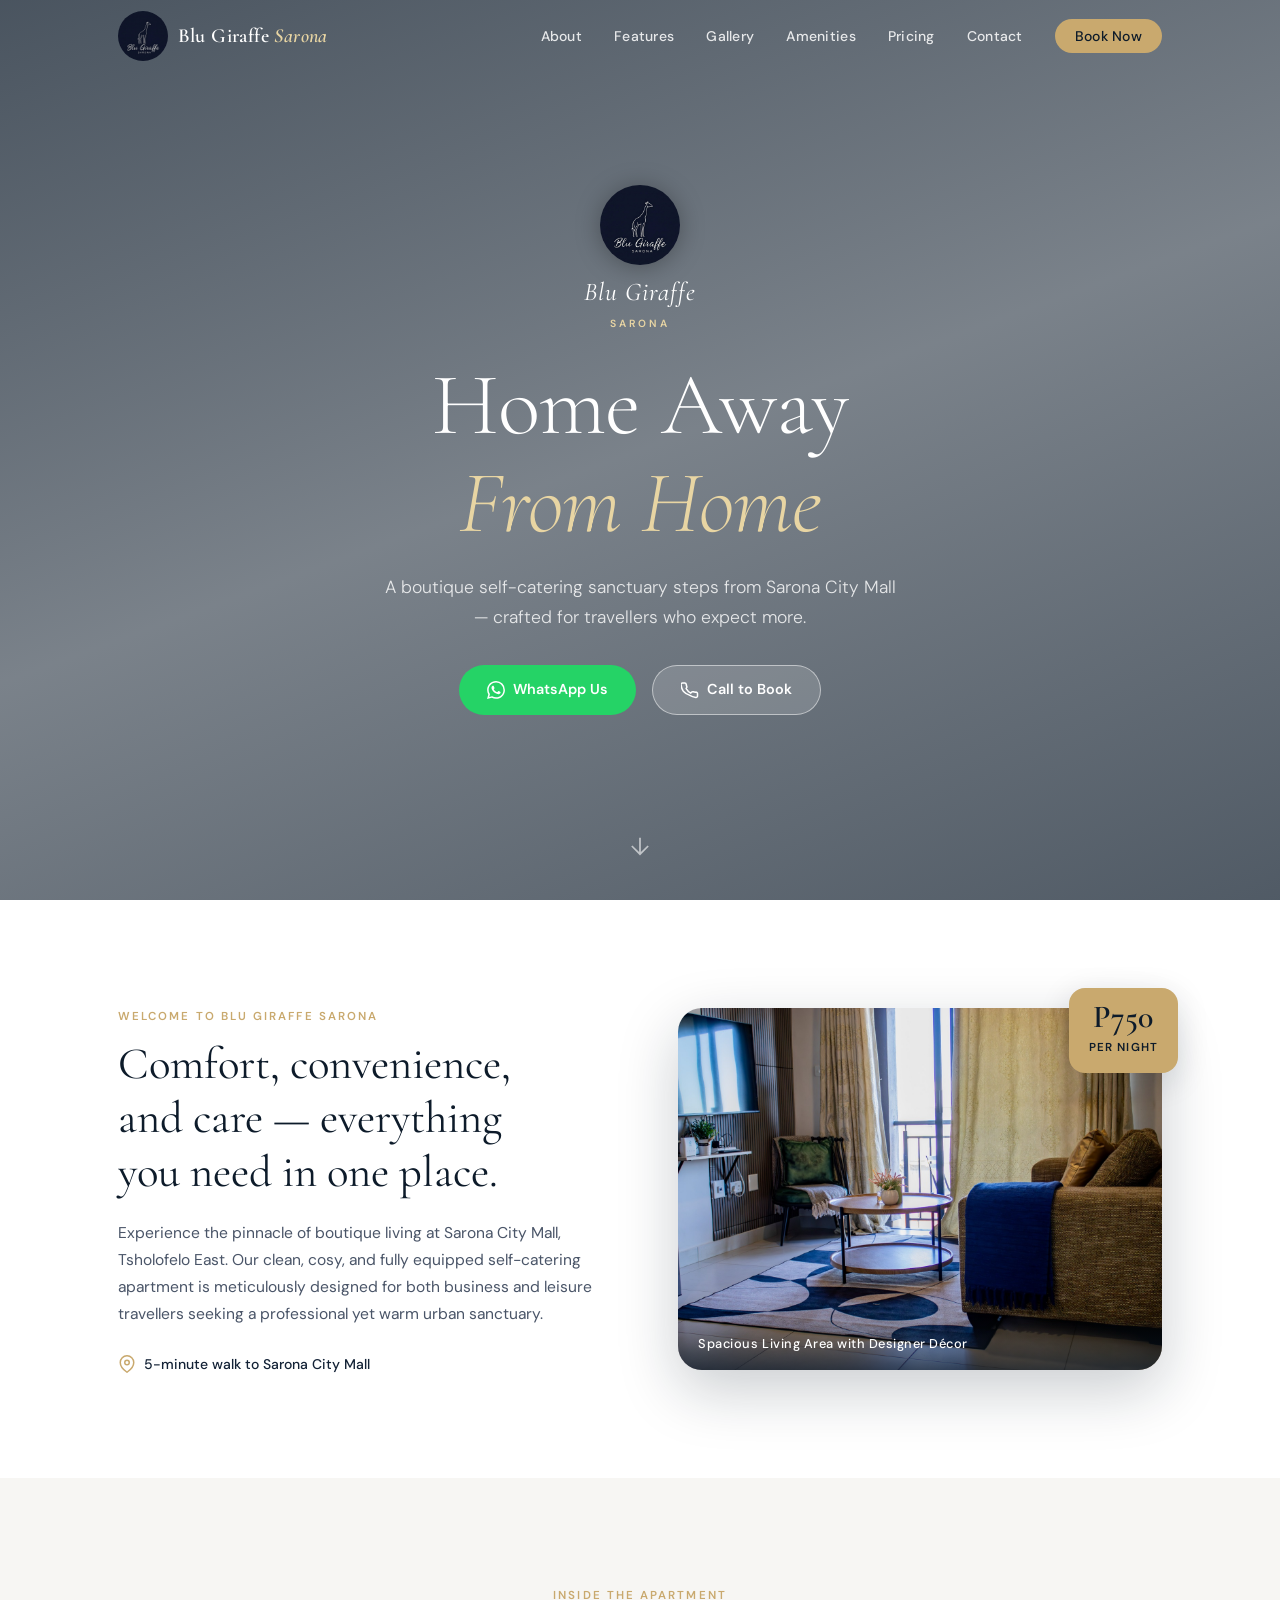
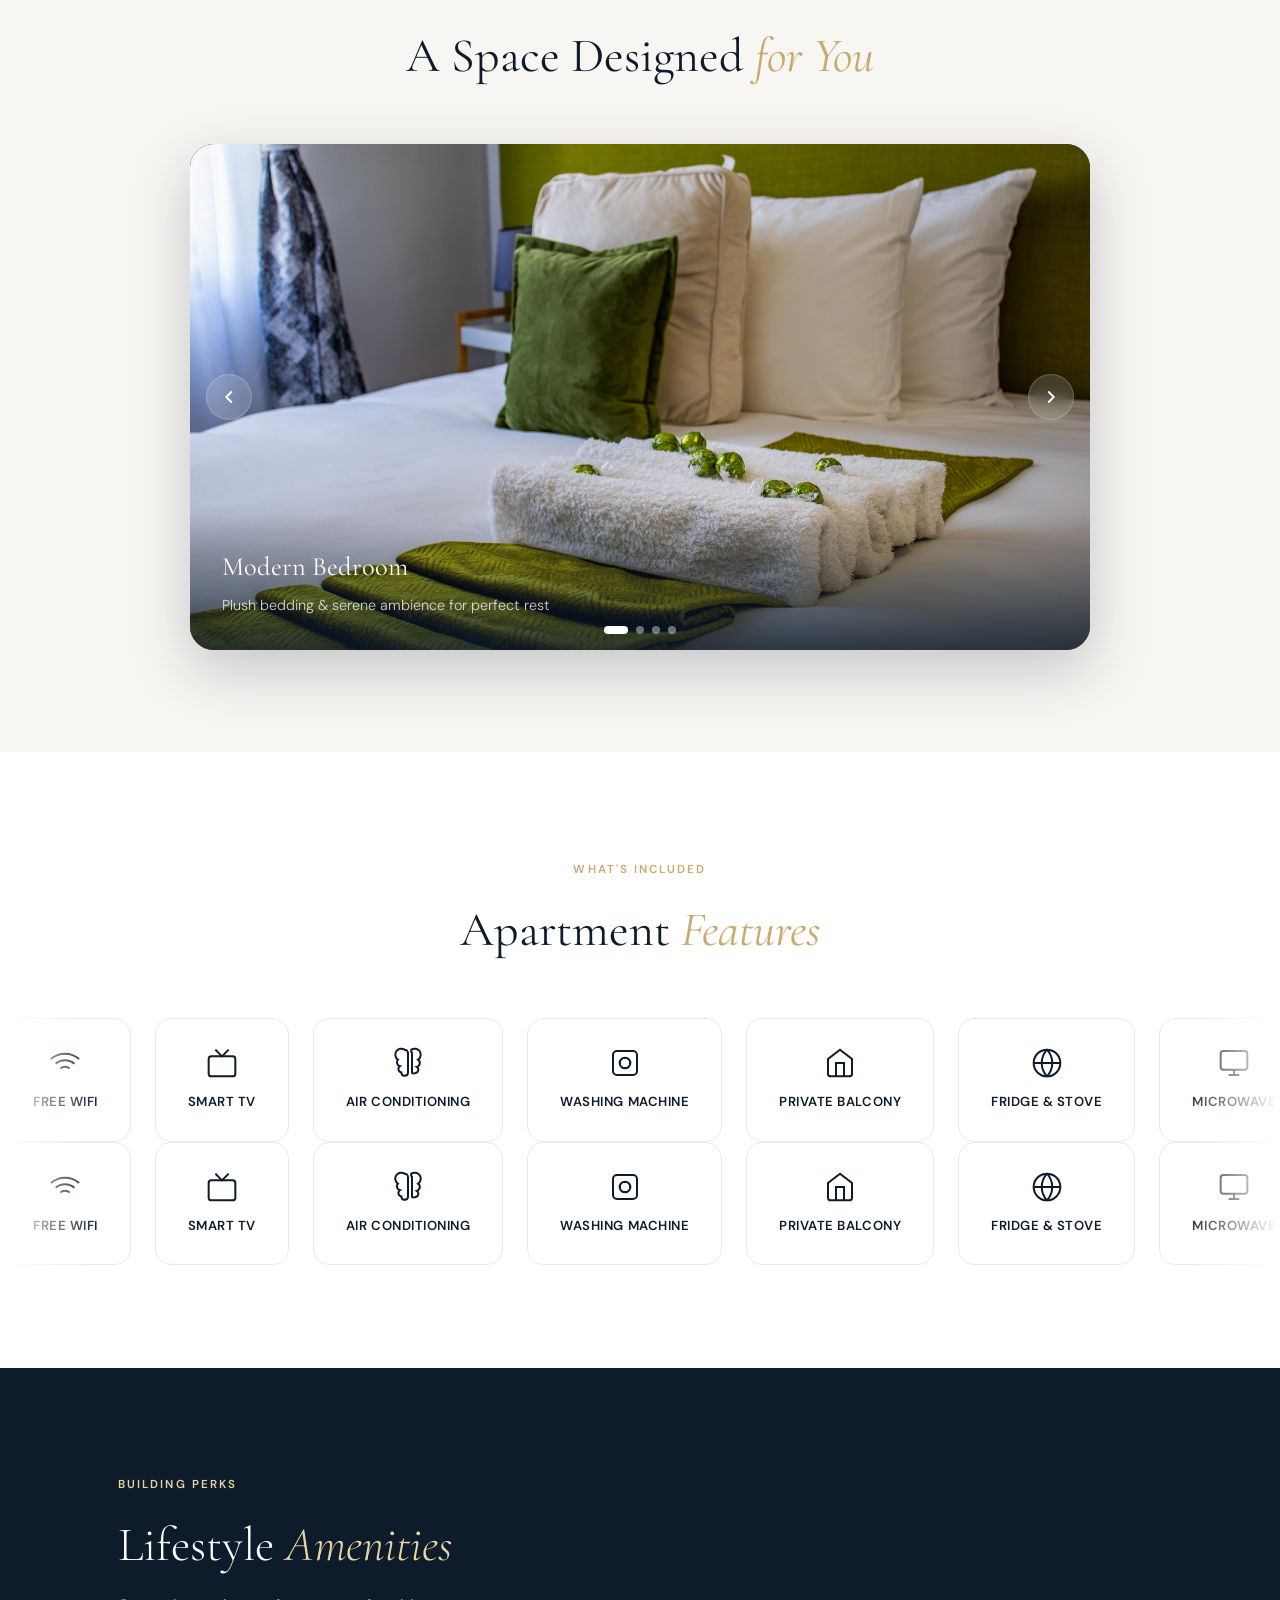
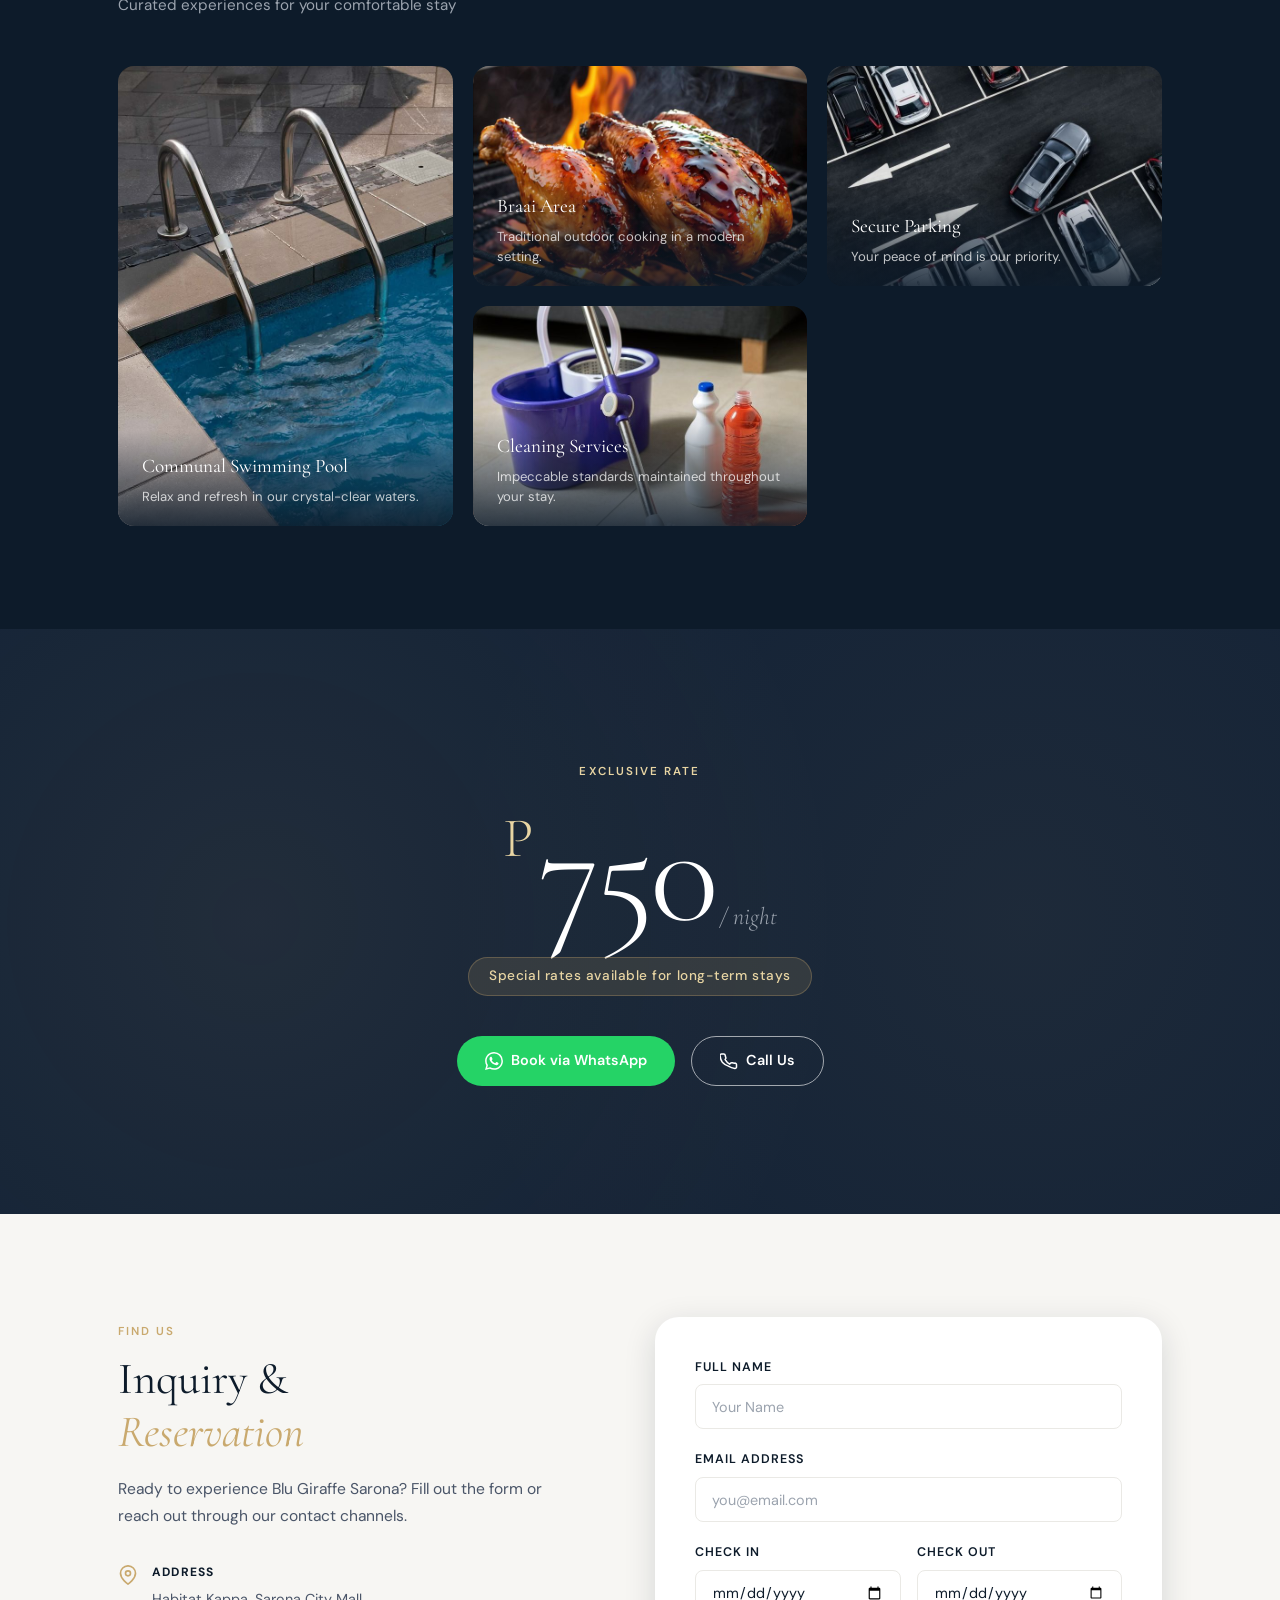
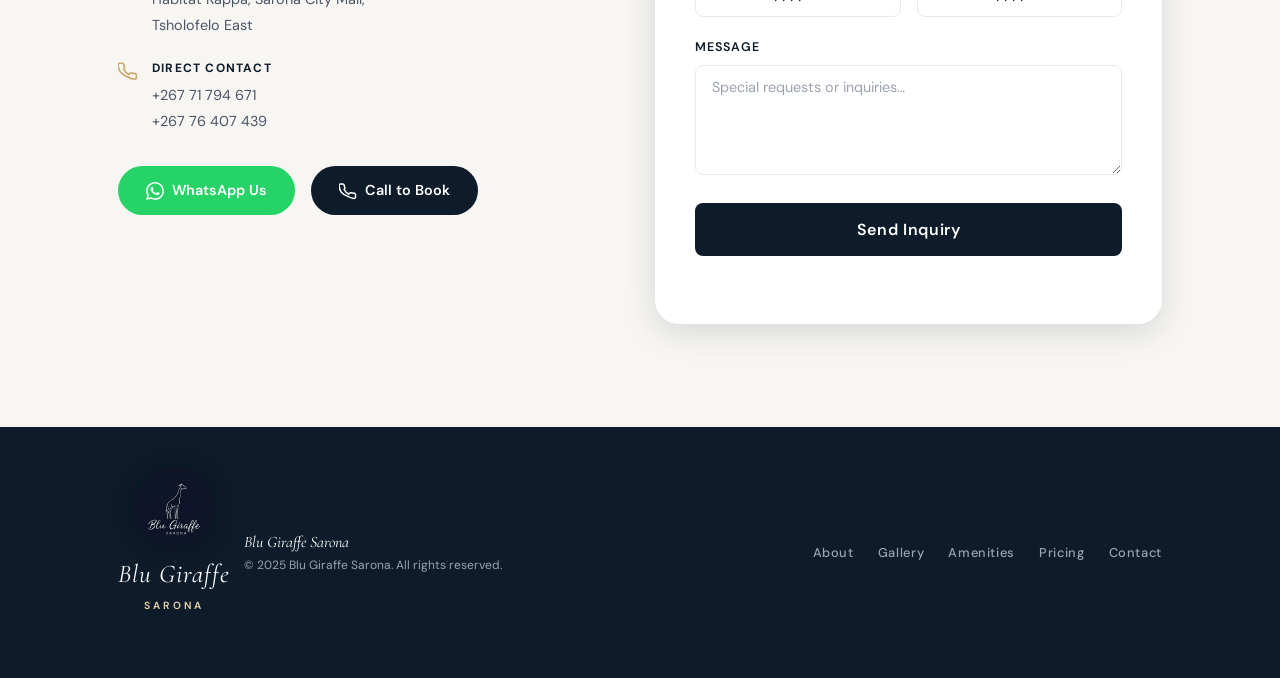
==== index.html @ 8e9398ab "Initial commit" ====
<!DOCTYPE html>
<html lang="en">
<head>
  <meta charset="UTF-8" />
  <meta name="viewport" content="width=device-width, initial-scale=1.0" />
  <title>Blu Giraffe Sarona — Home Away From Home</title>
  <meta name="description" content="Boutique self-catering apartment at Sarona City Mall, Tsholofelo East. Premium stays from P750/night." />
  <link rel="stylesheet" href="style.css" />
  <!-- Google Fonts: Cormorant Garamond (display) + DM Sans (body) -->
  <link rel="preconnect" href="https://fonts.googleapis.com" />
  <link rel="preconnect" href="https://fonts.gstatic.com" crossorigin />
  <link href="https://fonts.googleapis.com/css2?family=Cormorant+Garamond:ital,wght@0,300;0,400;0,600;1,300;1,400&family=DM+Sans:wght@300;400;500;600&display=swap" rel="stylesheet" />
</head>
<body>

  <!-- =============================================
       STICKY NAVIGATION
  ============================================= -->
  <nav class="navbar" id="navbar">
    <div class="navbar__inner">
      <a href="#hero" class="navbar__logo">
        <img src="asserts/images/GoabaHouseLogo (1).svg" alt="Blu Giraffe Logo" class="navbar__giraffe">
        <span class="navbar__name">Blu Giraffe <em>Sarona</em></span>
    </a>
      <button class="navbar__hamburger" id="hamburger" aria-label="Toggle menu">
        <span></span><span></span><span></span>
      </button>
      <ul class="navbar__links" id="navLinks">
        <li><a href="#about">About</a></li>
        <li><a href="#features">Features</a></li>
        <li><a href="#gallery">Gallery</a></li>
        <li><a href="#amenities">Amenities</a></li>
        <li><a href="#pricing">Pricing</a></li>
        <li><a href="#contact">Contact</a></li>
        <li>
          <a href="https://wa.me/26771794671" class="navbar__cta" target="_blank" rel="noopener">
            Book Now
          </a>
        </li>
      </ul>
    </div>
  </nav>

  <!-- =============================================
       HERO SECTION — Full-screen video
  ============================================= -->
  <section class="hero" id="hero">
    <!-- Replace src with your actual video path -->
    <video class="hero__video" autoplay muted loop playsinline poster="assets/images/hero-poster.jpg">
      <source src="asserts/Video/Goabe House Video.mp4" type="video/mp4" />
    </video>
    <div class="hero__overlay"></div>
    <div class="hero__content">
      <!-- Logo mark -->
    <div class="hero__logo-wrap">
        <img src="asserts/images/GoabaHouseLogo (1).svg" alt="Blu Giraffe Logo" class="hero__giraffe-icon">

        <div class="hero__brand">
        <span class="hero__brand-main">Blu Giraffe</span>
        <span class="hero__brand-sub">SARONA</span>
        </div>
    </div>
      <h1 class="hero__heading">Home Away<br /><em>From Home</em></h1>
      <p class="hero__sub">A boutique self-catering sanctuary steps from Sarona City Mall — crafted for travellers who expect more.</p>
      <div class="hero__ctas">
        <a href="https://wa.me/26771794671" class="btn btn--whatsapp" target="_blank" rel="noopener">
          <svg viewBox="0 0 24 24" fill="currentColor"><path d="M17.472 14.382c-.297-.149-1.758-.867-2.03-.967-.273-.099-.471-.148-.67.15-.197.297-.767.966-.94 1.164-.173.199-.347.223-.644.075-.297-.15-1.255-.463-2.39-1.475-.883-.788-1.48-1.761-1.653-2.059-.173-.297-.018-.458.13-.606.134-.133.298-.347.446-.52.149-.174.198-.298.298-.497.099-.198.05-.371-.025-.52-.075-.149-.669-1.612-.916-2.207-.242-.579-.487-.5-.669-.51-.173-.008-.371-.01-.57-.01-.198 0-.52.074-.792.372-.272.297-1.04 1.016-1.04 2.479 0 1.462 1.065 2.875 1.213 3.074.149.198 2.096 3.2 5.077 4.487.709.306 1.262.489 1.694.625.712.227 1.36.195 1.871.118.571-.085 1.758-.719 2.006-1.413.248-.694.248-1.289.173-1.413-.074-.124-.272-.198-.57-.347m-5.421 7.403h-.004a9.87 9.87 0 01-5.031-1.378l-.361-.214-3.741.982.998-3.648-.235-.374a9.86 9.86 0 01-1.51-5.26c.001-5.45 4.436-9.884 9.888-9.884 2.64 0 5.122 1.03 6.988 2.898a9.825 9.825 0 012.893 6.994c-.003 5.45-4.437 9.884-9.885 9.884m8.413-18.297A11.815 11.815 0 0012.05 0C5.495 0 .16 5.335.157 11.892c0 2.096.547 4.142 1.588 5.945L.057 24l6.305-1.654a11.882 11.882 0 005.683 1.448h.005c6.554 0 11.89-5.335 11.893-11.893a11.821 11.821 0 00-3.48-8.413Z"/></svg>
          WhatsApp Us
        </a>
        <a href="tel:+26771794671" class="btn btn--call">
          <svg viewBox="0 0 24 24" fill="none" stroke="currentColor" stroke-width="2"><path d="M22 16.92v3a2 2 0 01-2.18 2 19.79 19.79 0 01-8.63-3.07A19.5 19.5 0 013.07 13.54 19.79 19.79 0 01.0 4.91a2 2 0 012-2.18h3a2 2 0 012 1.72c.127.96.361 1.903.7 2.81a2 2 0 01-.45 2.11L6.91 10.09a16 16 0 006 6l1.27-1.27a2 2 0 012.11-.45c.907.339 1.85.573 2.81.7A2 2 0 0122 16.92z"/></svg>
          Call to Book
        </a>
      </div>
    </div>
    <a href="#about" class="hero__scroll-hint" aria-label="Scroll down">
      <svg viewBox="0 0 24 24" fill="none" stroke="currentColor" stroke-width="1.5"><path d="M12 5v14M5 12l7 7 7-7"/></svg>
    </a>
  </section>

  <!-- =============================================
       ABOUT SECTION
  ============================================= -->
  <section class="about" id="about">
    <div class="container about__inner">
      <div class="about__text reveal">
        <span class="section-label">Welcome to Blu Giraffe Sarona</span>
        <h2 class="about__heading">Comfort, convenience,<br />and care — everything<br />you need in one place.</h2>
        <p>Experience the pinnacle of boutique living at Sarona City Mall, Tsholofelo East. Our clean, cosy, and fully equipped self-catering apartment is meticulously designed for both business and leisure travellers seeking a professional yet warm urban sanctuary.</p>
        <div class="about__location">
          <svg viewBox="0 0 24 24" fill="none" stroke="currentColor" stroke-width="2"><path d="M21 10c0 7-9 13-9 13S3 17 3 10a9 9 0 1118 0z"/><circle cx="12" cy="10" r="3"/></svg>
          <span>5-minute walk to Sarona City Mall</span>
        </div>
      </div>
      <div class="about__visual reveal">
        <div class="about__img-frame">
          <img src="asserts/images/livingHero.jpeg" alt="Spacious Living Area with Designer Décor" loading="lazy" />
          <div class="about__img-caption">Spacious Living Area with Designer Décor</div>
        </div>
        <div class="about__stat-badge">
          <span class="about__stat-num">P750</span>
          <span class="about__stat-label">per night</span>
        </div>
      </div>
    </div>
  </section>

  <!-- =============================================
       IMAGE GALLERY / SLIDER
  ============================================= -->
  <section class="gallery" id="gallery">
    <div class="container gallery__header reveal">
      <span class="section-label">Inside the Apartment</span>
      <h2>A Space Designed <em>for You</em></h2>
    </div>
    <div class="slider" id="slider" aria-label="Apartment gallery">
      <div class="slider__track" id="sliderTrack">
        <!-- Slide 1 -->
        <div class="slider__slide" data-index="0">
          <img src="asserts/images/BedRoom.jpeg" alt="Modern Bedroom" loading="lazy" />
          <div class="slider__caption">
            <h3>Modern Bedroom</h3>
            <p>Plush bedding & serene ambience for perfect rest</p>
          </div>
        </div>
        <!-- Slide 2 -->
        <div class="slider__slide" data-index="1">
          <img src="asserts/images/Kitchen.jpeg" alt="Fully Equipped Kitchen" loading="lazy" />
          <div class="slider__caption">
            <h3>Fully Equipped Kitchen</h3>
            <p>Everything you need for home-cooked meals</p>
          </div>
        </div>
        <!-- Slide 3 -->
        <div class="slider__slide" data-index="2">
          <img src="asserts/images/LivingRoom.jpeg" alt="Designer Living Room" loading="lazy" />
          <div class="slider__caption">
            <h3>Living Room</h3>
            <p>Refined interiors with a warm, welcoming atmosphere</p>
          </div>
        </div>
        
          ADD MORE SLIDES HERE:
          <div class="slider__slide" data-index="3">
            <img src="asserts/images/Balcony.jpeg" alt="..." loading="lazy" />
            <div class="slider__caption">
              <h3>Balcony Area</h3>
              <p>...</p>
            </div>
          </div>
       
      </div>

      <!-- Controls -->
      <button class="slider__btn slider__btn--prev" id="sliderPrev" aria-label="Previous slide">
        <svg viewBox="0 0 24 24" fill="none" stroke="currentColor" stroke-width="2"><polyline points="15 18 9 12 15 6"/></svg>
      </button>
      <button class="slider__btn slider__btn--next" id="sliderNext" aria-label="Next slide">
        <svg viewBox="0 0 24 24" fill="none" stroke="currentColor" stroke-width="2"><polyline points="9 18 15 12 9 6"/></svg>
      </button>

      <!-- Dots -->
      <div class="slider__dots" id="sliderDots" role="tablist"></div>
    </div>
  </section>

  <!-- =============================================
       APARTMENT FEATURES — Infinite carousel
  ============================================= -->
  <section class="features" id="features">
    <div class="container features__header reveal">
      <span class="section-label">What's Included</span>
      <h2>Apartment <em>Features</em></h2>
    </div>
    <!--
      TO ADD MORE FEATURES: duplicate a .features__item inside .features__list
      The infinite scroll clones the list automatically via JS
    -->
    <div class="features__carousel" id="featuresCarousel">
      <div class="features__list" id="featuresList">
        <div class="features__item">
          <svg viewBox="0 0 24 24" fill="none" stroke="currentColor" stroke-width="1.5"><path d="M5 12.55a11 11 0 0114.08 0M1.42 9a16 16 0 0121.16 0M8.53 16.11a6 6 0 016.95 0M12 20h.01"/></svg>
          <span>Free WiFi</span>
        </div>
        <div class="features__item">
          <svg viewBox="0 0 24 24" fill="none" stroke="currentColor" stroke-width="1.5"><rect x="2" y="7" width="20" height="15" rx="2"/><polyline points="17 2 12 7 7 2"/></svg>
          <span>Smart TV</span>
        </div>
        <div class="features__item">
          <svg viewBox="0 0 24 24" fill="none" stroke="currentColor" stroke-width="1.5"><path d="M9.5 2A2.5 2.5 0 0112 4.5v15a2.5 2.5 0 01-4.96-.46 2.5 2.5 0 01-1.07-4.6A3 3 0 014.46 9.5 3.5 3.5 0 019.5 2zM14.5 2A3.5 3.5 0 0119.54 9.5a3 3 0 01-.97 5.4 2.5 2.5 0 01-1.07 4.6A2.5 2.5 0 0115 19.5v-15A2.5 2.5 0 0114.5 2z"/></svg>
          <span>Air Conditioning</span>
        </div>
        <div class="features__item">
          <svg viewBox="0 0 24 24" fill="none" stroke="currentColor" stroke-width="1.5"><rect x="3" y="3" width="18" height="18" rx="3"/><circle cx="12" cy="12" r="4"/><path d="M12 8v1M12 15v1M8 12h1M15 12h1"/></svg>
          <span>Washing Machine</span>
        </div>
        <div class="features__item">
          <svg viewBox="0 0 24 24" fill="none" stroke="currentColor" stroke-width="1.5"><path d="M3 9l9-7 9 7v11a2 2 0 01-2 2H5a2 2 0 01-2-2z"/><polyline points="9 22 9 12 15 12 15 22"/></svg>
          <span>Private Balcony</span>
        </div>
        <div class="features__item">
          <svg viewBox="0 0 24 24" fill="none" stroke="currentColor" stroke-width="1.5"><path d="M12 2a10 10 0 100 20A10 10 0 0012 2zM2 12h20M12 2a15.3 15.3 0 014 10 15.3 15.3 0 01-4 10 15.3 15.3 0 01-4-10 15.3 15.3 0 014-10z"/></svg>
          <span>Fridge &amp; Stove</span>
        </div>
        <div class="features__item">
          <svg viewBox="0 0 24 24" fill="none" stroke="currentColor" stroke-width="1.5"><rect x="2" y="3" width="20" height="14" rx="2"/><path d="M8 21h8M12 17v4"/></svg>
          <span>Microwave</span>
        </div>
        <div class="features__item">
          <svg viewBox="0 0 24 24" fill="none" stroke="currentColor" stroke-width="1.5"><circle cx="12" cy="12" r="10"/><path d="M8 12h8M12 8l4 4-4 4"/></svg>
          <span>Shuttle Access</span>
        </div>
      </div>
    </div>
  </section>

  <!-- =============================================
       LIFESTYLE AMENITIES
  ============================================= -->
  <section class="amenities" id="amenities">
    <div class="container">
      <div class="amenities__header reveal">
        <span class="section-label">Building Perks</span>
        <h2>Lifestyle <em>Amenities</em></h2>
        <p>Curated experiences for your comfortable stay</p>
      </div>
      <div class="amenities__grid reveal">
        <!-- TO UPDATE: change the background-image inline style or use CSS classes -->
        <div class="amenities__card amenities__card--large" style="--card-bg: url('asserts/images/swimmingPool.jpg')">
          <div class="amenities__card-body">
            <h3>Communal Swimming Pool</h3>
            <p>Relax and refresh in our crystal-clear waters.</p>
          </div>
        </div>
        <div class="amenities__card" style="--card-bg: url('asserts/images/ChickenBBQ.jpg')">
          <div class="amenities__card-body">
            <h3>Braai Area</h3>
            <p>Traditional outdoor cooking in a modern setting.</p>
          </div>
        </div>
        <div class="amenities__card" style="--card-bg: url('asserts/images/parking.jpg')">
          <div class="amenities__card-body">
            <h3>Secure Parking</h3>
            <p>Your peace of mind is our priority.</p>
          </div>
        </div>
        <div class="amenities__card" style="--card-bg: url('asserts/images/CleaningService.jpg')">
          <div class="amenities__card-body">
            <h3>Cleaning Services</h3>
            <p>Impeccable standards maintained throughout your stay.</p>
          </div>
        </div>
      </div>
    </div>
  </section>

  <!-- =============================================
       PRICING SECTION
  ============================================= -->
  <section class="pricing" id="pricing">
    <div class="pricing__bg-pattern"></div>
    <div class="container pricing__inner reveal">
      <span class="section-label pricing__label">Exclusive Rate</span>
      <div class="pricing__amount">
        <span class="pricing__currency">P</span>
        <span class="pricing__number">750</span>
        <span class="pricing__per">/ night</span>
      </div>
      <p class="pricing__note">Special rates available for long-term stays</p>
      <div class="pricing__ctas">
        <a href="https://wa.me/26771794671" class="btn btn--whatsapp" target="_blank" rel="noopener">
          <svg viewBox="0 0 24 24" fill="currentColor"><path d="M17.472 14.382c-.297-.149-1.758-.867-2.03-.967-.273-.099-.471-.148-.67.15-.197.297-.767.966-.94 1.164-.173.199-.347.223-.644.075-.297-.15-1.255-.463-2.39-1.475-.883-.788-1.48-1.761-1.653-2.059-.173-.297-.018-.458.13-.606.134-.133.298-.347.446-.52.149-.174.198-.298.298-.497.099-.198.05-.371-.025-.52-.075-.149-.669-1.612-.916-2.207-.242-.579-.487-.5-.669-.51-.173-.008-.371-.01-.57-.01-.198 0-.52.074-.792.372-.272.297-1.04 1.016-1.04 2.479 0 1.462 1.065 2.875 1.213 3.074.149.198 2.096 3.2 5.077 4.487.709.306 1.262.489 1.694.625.712.227 1.36.195 1.871.118.571-.085 1.758-.719 2.006-1.413.248-.694.248-1.289.173-1.413-.074-.124-.272-.198-.57-.347m-5.421 7.403h-.004a9.87 9.87 0 01-5.031-1.378l-.361-.214-3.741.982.998-3.648-.235-.374a9.86 9.86 0 01-1.51-5.26c.001-5.45 4.436-9.884 9.888-9.884 2.64 0 5.122 1.03 6.988 2.898a9.825 9.825 0 012.893 6.994c-.003 5.45-4.437 9.884-9.885 9.884m8.413-18.297A11.815 11.815 0 0012.05 0C5.495 0 .16 5.335.157 11.892c0 2.096.547 4.142 1.588 5.945L.057 24l6.305-1.654a11.882 11.882 0 005.683 1.448h.005c6.554 0 11.89-5.335 11.893-11.893a11.821 11.821 0 00-3.48-8.413Z"/></svg>
          Book via WhatsApp
        </a>
        <a href="tel:+26771794671" class="btn btn--outline-white">
          <svg viewBox="0 0 24 24" fill="none" stroke="currentColor" stroke-width="2"><path d="M22 16.92v3a2 2 0 01-2.18 2 19.79 19.79 0 01-8.63-3.07A19.5 19.5 0 013.07 13.54 19.79 19.79 0 01.0 4.91a2 2 0 012-2.18h3a2 2 0 012 1.72c.127.96.361 1.903.7 2.81a2 2 0 01-.45 2.11L6.91 10.09a16 16 0 006 6l1.27-1.27a2 2 0 012.11-.45c.907.339 1.85.573 2.81.7A2 2 0 0122 16.92z"/></svg>
          Call Us
        </a>
      </div>
    </div>
  </section>

  <!-- =============================================
       LOCATION + CONTACT FORM
  ============================================= -->
  <section class="contact" id="contact">
    <div class="container contact__inner">
      <!-- Left: info -->
      <div class="contact__info reveal">
        <span class="section-label">Find Us</span>
        <h2>Inquiry &amp;<br /><em>Reservation</em></h2>
        <p>Ready to experience Blu Giraffe Sarona? Fill out the form or reach out through our contact channels.</p>

        <div class="contact__details">
          <div class="contact__detail-item">
            <svg viewBox="0 0 24 24" fill="none" stroke="currentColor" stroke-width="2"><path d="M21 10c0 7-9 13-9 13S3 17 3 10a9 9 0 1118 0z"/><circle cx="12" cy="10" r="3"/></svg>
            <div>
              <strong>Address</strong>
              <span>Habitat Kappa, Sarona City Mall,<br />Tsholofelo East</span>
            </div>
          </div>
          <div class="contact__detail-item">
            <svg viewBox="0 0 24 24" fill="none" stroke="currentColor" stroke-width="2"><path d="M22 16.92v3a2 2 0 01-2.18 2 19.79 19.79 0 01-8.63-3.07A19.5 19.5 0 013.07 13.54 19.79 19.79 0 01.0 4.91a2 2 0 012-2.18h3a2 2 0 012 1.72c.127.96.361 1.903.7 2.81a2 2 0 01-.45 2.11L6.91 10.09a16 16 0 006 6l1.27-1.27a2 2 0 012.11-.45c.907.339 1.85.573 2.81.7A2 2 0 0122 16.92z"/></svg>
            <div>
              <strong>Direct Contact</strong>
              <span>+267 71 794 671<br />+267 76 407 439</span>
            </div>
          </div>
        </div>

        <div class="contact__social-btns">
          <a href="https://wa.me/26771794671" class="btn btn--whatsapp" target="_blank" rel="noopener">
            <svg viewBox="0 0 24 24" fill="currentColor"><path d="M17.472 14.382c-.297-.149-1.758-.867-2.03-.967-.273-.099-.471-.148-.67.15-.197.297-.767.966-.94 1.164-.173.199-.347.223-.644.075-.297-.15-1.255-.463-2.39-1.475-.883-.788-1.48-1.761-1.653-2.059-.173-.297-.018-.458.13-.606.134-.133.298-.347.446-.52.149-.174.198-.298.298-.497.099-.198.05-.371-.025-.52-.075-.149-.669-1.612-.916-2.207-.242-.579-.487-.5-.669-.51-.173-.008-.371-.01-.57-.01-.198 0-.52.074-.792.372-.272.297-1.04 1.016-1.04 2.479 0 1.462 1.065 2.875 1.213 3.074.149.198 2.096 3.2 5.077 4.487.709.306 1.262.489 1.694.625.712.227 1.36.195 1.871.118.571-.085 1.758-.719 2.006-1.413.248-.694.248-1.289.173-1.413-.074-.124-.272-.198-.57-.347m-5.421 7.403h-.004a9.87 9.87 0 01-5.031-1.378l-.361-.214-3.741.982.998-3.648-.235-.374a9.86 9.86 0 01-1.51-5.26c.001-5.45 4.436-9.884 9.888-9.884 2.64 0 5.122 1.03 6.988 2.898a9.825 9.825 0 012.893 6.994c-.003 5.45-4.437 9.884-9.885 9.884m8.413-18.297A11.815 11.815 0 0012.05 0C5.495 0 .16 5.335.157 11.892c0 2.096.547 4.142 1.588 5.945L.057 24l6.305-1.654a11.882 11.882 0 005.683 1.448h.005c6.554 0 11.89-5.335 11.893-11.893a11.821 11.821 0 00-3.48-8.413Z"/></svg>
            WhatsApp Us
          </a>
          <a href="tel:+26771794671" class="btn btn--navy">
            <svg viewBox="0 0 24 24" fill="none" stroke="currentColor" stroke-width="2"><path d="M22 16.92v3a2 2 0 01-2.18 2 19.79 19.79 0 01-8.63-3.07A19.5 19.5 0 013.07 13.54 19.79 19.79 0 01.0 4.91a2 2 0 012-2.18h3a2 2 0 012 1.72c.127.96.361 1.903.7 2.81a2 2 0 01-.45 2.11L6.91 10.09a16 16 0 006 6l1.27-1.27a2 2 0 012.11-.45c.907.339 1.85.573 2.81.7A2 2 0 0122 16.92z"/></svg>
            Call to Book
          </a>
        </div>
      </div>

      <!-- Right: form (UI only — no backend) -->
      <div class="contact__form-wrap reveal">
        <form class="contact__form" id="contactForm" novalidate>
          <div class="form-group">
            <label for="fullName">Full Name</label>
            <input type="text" id="fullName" name="fullName" placeholder="Your Name" autocomplete="name" />
          </div>
          <div class="form-group">
            <label for="email">Email Address</label>
            <input type="email" id="email" name="email" placeholder="you@email.com" autocomplete="email" />
          </div>
          <div class="form-row">
            <div class="form-group">
              <label for="checkIn">Check In</label>
              <input type="date" id="checkIn" name="checkIn" />
            </div>
            <div class="form-group">
              <label for="checkOut">Check Out</label>
              <input type="date" id="checkOut" name="checkOut" />
            </div>
          </div>
          <div class="form-group">
            <label for="message">Message</label>
            <textarea id="message" name="message" rows="4" placeholder="Special requests or inquiries…"></textarea>
          </div>
          <button type="submit" class="btn btn--submit">Send Inquiry</button>
          <p class="form-note" id="formNote" aria-live="polite"></p>
        </form>
      </div>
    </div>
  </section>

  <!-- =============================================
       FOOTER
  ============================================= -->
  <footer class="footer">
    <div class="container footer__inner">
      <div class="footer__brand">
        <div class="hero__logo-wrap">
  <img src="asserts/images/GoabaHouseLogo (1).svg" alt="Blu Giraffe Logo" class="hero__giraffe-icon">

  <div class="hero__brand">
    <span class="hero__brand-main">Blu Giraffe</span>
    <span class="hero__brand-sub">SARONA</span>
  </div>
</div>
        <div>
          <p class="footer__name">Blu Giraffe Sarona</p>
          <p class="footer__copy">© 2025 Blu Giraffe Sarona. All rights reserved.</p>
        </div>
      </div>
      <nav class="footer__nav">
        <a href="#about">About</a>
        <a href="#gallery">Gallery</a>
        <a href="#amenities">Amenities</a>
        <a href="#pricing">Pricing</a>
        <a href="#contact">Contact</a>
      </nav>
    </div>
  </footer>

  <!-- =============================================
       MOBILE STICKY BOOK NOW BUTTON
  ============================================= -->
  <div class="mobile-cta" id="mobileCta">
    <a href="https://wa.me/26771794671" class="mobile-cta__btn" target="_blank" rel="noopener">
      Book Now — P750/night
    </a>
  </div>

  <script src="script.js"></script>
</body>
</html>
---- style.css ----
/* ================================================
   BLU GIRAFFE SARONA — style.css
   Author: Blu Giraffe Sarona
   Fonts: Cormorant Garamond (display) + DM Sans (body)
   ================================================ */

/* -----------------------------------------------
   1. CSS CUSTOM PROPERTIES (Design Tokens)
----------------------------------------------- */
:root {
  /* Colors */
  --navy:        #0D1B2A;
  --navy-mid:    #132236;
  --navy-light:  #1C3050;
  --white:       #FFFFFF;
  --off-white:   #F7F6F3;
  --grey-light:  #EAE9E5;
  --grey-mid:    #9BA3AE;
  --gold:        #C9A96E;
  --gold-light:  #E8D5A3;
  --green-wa:    #25D366;
  --green-wa-dk: #128C7E;

  /* Typography */
  --font-display: 'Cormorant Garamond', Georgia, serif;
  --font-body:    'DM Sans', system-ui, sans-serif;

  /* Sizing */
  --container:   1140px;
  --radius-sm:   8px;
  --radius-md:   16px;
  --radius-lg:   24px;

  /* Shadows */
  --shadow-sm:   0 2px 8px rgba(13,27,42,.08);
  --shadow-md:   0 8px 32px rgba(13,27,42,.14);
  --shadow-lg:   0 20px 60px rgba(13,27,42,.22);

  /* Transitions */
  --ease:        cubic-bezier(.4,0,.2,1);
  --duration:    .35s;

  /* Navbar height (used for scroll offset) */
  --nav-h:       72px;
}

/* -----------------------------------------------
   2. RESET & BASE
----------------------------------------------- */
*, *::before, *::after { box-sizing: border-box; margin: 0; padding: 0; }
html { scroll-behavior: smooth; font-size: 16px; }
body {
  font-family: var(--font-body);
  color: var(--navy);
  background: var(--white);
  line-height: 1.65;
  overflow-x: hidden;
}
img { display: block; max-width: 100%; height: auto; object-fit: cover; }
a { text-decoration: none; color: inherit; }
ul { list-style: none; }
button { cursor: pointer; border: none; background: none; font-family: inherit; }
textarea, input, select { font-family: inherit; }

/* -----------------------------------------------
   3. UTILITIES
----------------------------------------------- */
.container {
  width: 100%;
  max-width: var(--container);
  margin-inline: auto;
  padding-inline: clamp(1.25rem, 5vw, 3rem);
}

.section-label {
  display: inline-block;
  font-family: var(--font-body);
  font-size: .72rem;
  font-weight: 600;
  letter-spacing: .18em;
  text-transform: uppercase;
  color: var(--gold);
  margin-bottom: .75rem;
}

/* Reveal on scroll */
.reveal {
  opacity: 0;
  transform: translateY(30px);
  transition: opacity .7s var(--ease), transform .7s var(--ease);
}
.reveal.in-view {
  opacity: 1;
  transform: none;
}

/* -----------------------------------------------
   4. BUTTONS
----------------------------------------------- */
.btn {
  display: inline-flex;
  align-items: center;
  gap: .5rem;
  padding: .78rem 1.75rem;
  border-radius: 100px;
  font-family: var(--font-body);
  font-size: .9rem;
  font-weight: 600;
  transition: all var(--duration) var(--ease);
  white-space: nowrap;
}
.btn svg { width: 18px; height: 18px; flex-shrink: 0; }

.btn--whatsapp {
  background: var(--green-wa);
  color: var(--white);
}
.btn--whatsapp:hover {
  background: var(--green-wa-dk);
  transform: translateY(-2px);
  box-shadow: 0 8px 24px rgba(37,211,102,.35);
}

.btn--call {
  background: rgba(255,255,255,.15);
  color: var(--white);
  border: 1.5px solid rgba(255,255,255,.5);
  backdrop-filter: blur(6px);
}
.btn--call:hover {
  background: rgba(255,255,255,.25);
  transform: translateY(-2px);
}

.btn--navy {
  background: var(--navy);
  color: var(--white);
}
.btn--navy:hover {
  background: var(--navy-light);
  transform: translateY(-2px);
  box-shadow: var(--shadow-md);
}

.btn--outline-white {
  background: transparent;
  color: var(--white);
  border: 1.5px solid rgba(255,255,255,.6);
}
.btn--outline-white:hover {
  background: rgba(255,255,255,.1);
  transform: translateY(-2px);
}

.btn--submit {
  background: var(--navy);
  color: var(--white);
  width: 100%;
  justify-content: center;
  font-size: 1rem;
  padding: 1rem;
  border-radius: var(--radius-sm);
  letter-spacing: .04em;
}
.btn--submit:hover {
  background: var(--navy-light);
  box-shadow: var(--shadow-md);
}

/* -----------------------------------------------
   5. NAVBAR
----------------------------------------------- */
.navbar {
  position: fixed;
  top: 0; left: 0; right: 0;
  z-index: 1000;
  height: var(--nav-h);
  transition: background var(--duration) var(--ease),
              box-shadow var(--duration) var(--ease);
}
.navbar.scrolled {
  background: var(--navy);
  box-shadow: 0 2px 20px rgba(13,27,42,.3);
}
.navbar__inner {
  display: flex;
  align-items: center;
  justify-content: space-between;
  height: 100%;
  max-width: var(--container);
  margin-inline: auto;
  padding-inline: clamp(1.25rem, 5vw, 3rem);
}
.navbar__logo {
  display: flex;
  align-items: center;
  gap: .6rem;
  color: var(--white);
}
.navbar__giraffe {
  width:50px; height: 50px;
  opacity: 1;
  border-radius: 50%;
}
.navbar__name {
  font-family: var(--font-display);
  font-size: 1.25rem;
  font-weight: 600;
  color: var(--white);
  letter-spacing: .02em;
}
.navbar__name em { font-style: italic; color: var(--gold-light); }

.navbar__links {
  display: flex;
  align-items: center;
  gap: 2rem;
}
.navbar__links a {
  color: rgba(255,255,255,.85);
  font-size: .875rem;
  font-weight: 500;
  letter-spacing: .02em;
  transition: color var(--duration);
}
.navbar__links a:hover { color: var(--white); }

.navbar__cta {
  background: var(--gold) !important;
  color: var(--navy) !important;
  padding: .5rem 1.25rem;
  border-radius: 100px;
  font-weight: 700;
  font-size: .85rem;
  letter-spacing: .03em;
  transition: all var(--duration) var(--ease) !important;
}
.navbar__cta:hover {
  background: var(--gold-light) !important;
  transform: translateY(-1px);
  box-shadow: 0 4px 16px rgba(201,169,110,.4);
}

/* Hamburger (mobile) */
.navbar__hamburger {
  display: none;
  flex-direction: column;
  gap: 5px;
  padding: 6px;
}
.navbar__hamburger span {
  display: block;
  width: 24px; height: 2px;
  background: var(--white);
  border-radius: 2px;
  transition: all var(--duration) var(--ease);
}
.navbar__hamburger.open span:nth-child(1) { transform: translateY(7px) rotate(45deg); }
.navbar__hamburger.open span:nth-child(2) { opacity: 0; }
.navbar__hamburger.open span:nth-child(3) { transform: translateY(-7px) rotate(-45deg); }

/* -----------------------------------------------
   6. HERO
----------------------------------------------- */
.hero {
  position: relative;
  width: 100%; height: 100svh;
  min-height: 600px;
  display: flex;
  align-items: center;
  justify-content: center;
  overflow: hidden;
}
.hero__video {
  position: absolute;
  inset: 0;
  width: 100%; height: 100%;
  object-fit: cover;
  z-index: 0;
}
.hero__overlay {
  position: absolute;
  inset: 0;
  background: linear-gradient(
    160deg,
    rgba(13,27,42,.75) 0%,
    rgba(13,27,42,.55) 50%,
    rgba(13,27,42,.72) 100%
  );
  z-index: 1;
}
.hero__content {
  position: relative;
  z-index: 2;
  text-align: center;
  padding: 2rem;
  max-width: 740px;
  animation: heroFadeUp .9s var(--ease) .2s both;
}
@keyframes heroFadeUp {
  from { opacity: 0; transform: translateY(40px); }
  to   { opacity: 1; transform: none; }
}

/* Logo in hero */
.hero__logo-wrap {
  display: flex;
  flex-direction: column;
  align-items: center;
  gap: .4rem;
  margin-bottom: 1.5rem;
}
.hero__giraffe-icon {
  width: 80px; height: 80px;
  filter: drop-shadow(0 2px 12px rgba(0,0,0,.3));
  border-radius: 50%;
}
.hero__brand { text-align: center; }
.hero__brand-main {
  display: block;
  font-family: var(--font-display);
  font-size: 1.6rem;
  font-weight: 400;
  font-style: italic;
  color: var(--white);
  letter-spacing: .04em;
}
.hero__brand-sub {
  display: block;
  font-size: .65rem;
  font-weight: 600;
  letter-spacing: .28em;
  color: var(--gold-light);
  margin-top: .1rem;
}

/* Heading */
.hero__heading {
  font-family: var(--font-display);
  font-size: clamp(2.8rem, 7vw, 5.5rem);
  font-weight: 300;
  color: var(--white);
  line-height: 1.12;
  margin-bottom: 1.25rem;
  letter-spacing: -.01em;
}
.hero__heading em {
  font-style: italic;
  color: var(--gold-light);
}
.hero__sub {
  font-size: clamp(.95rem, 2vw, 1.1rem);
  color: rgba(255,255,255,.82);
  max-width: 520px;
  margin: 0 auto 2rem;
  font-weight: 300;
  line-height: 1.7;
}
.hero__ctas {
  display: flex;
  gap: 1rem;
  justify-content: center;
  flex-wrap: wrap;
}

/* Scroll hint */
.hero__scroll-hint {
  position: absolute;
  bottom: 2rem; left: 50%;
  transform: translateX(-50%);
  z-index: 2;
  color: rgba(255,255,255,.6);
  animation: bounce 2s infinite;
}
.hero__scroll-hint svg { width: 28px; height: 28px; }
@keyframes bounce {
  0%,100% { transform: translateX(-50%) translateY(0); }
  50%      { transform: translateX(-50%) translateY(8px); }
}

/* -----------------------------------------------
   7. ABOUT
----------------------------------------------- */
.about { padding: clamp(4rem, 8vw, 7rem) 0; background: var(--white); }
.about__inner {
  display: grid;
  grid-template-columns: 1fr 1fr;
  gap: clamp(3rem, 6vw, 5rem);
  align-items: center;
}
.about__text { max-width: 520px; }
.about__heading {
  font-family: var(--font-display);
  font-size: clamp(1.9rem, 3.5vw, 2.8rem);
  font-weight: 400;
  line-height: 1.2;
  margin-bottom: 1.25rem;
  color: var(--navy);
}
.about__text p {
  color: #4A5568;
  font-size: .975rem;
  line-height: 1.75;
  margin-bottom: 1.5rem;
}
.about__location {
  display: flex;
  align-items: center;
  gap: .5rem;
  font-size: .875rem;
  font-weight: 500;
  color: var(--navy-mid);
}
.about__location svg { width: 18px; height: 18px; color: var(--gold); flex-shrink: 0; }

.about__visual { position: relative; }
.about__img-frame {
  position: relative;
  border-radius: var(--radius-lg);
  overflow: hidden;
  aspect-ratio: 4/3;
  box-shadow: var(--shadow-lg);
}
.about__img-frame img { width: 100%; height: 100%; object-fit: cover; }
.about__img-caption {
  position: absolute;
  bottom: 0; left: 0; right: 0;
  padding: 1rem 1.25rem;
  background: linear-gradient(transparent, rgba(13,27,42,.75));
  color: var(--white);
  font-size: .8rem;
  font-weight: 500;
  letter-spacing: .04em;
}
.about__stat-badge {
  position: absolute;
  top: -1.25rem; right: -1rem;
  background: var(--gold);
  color: var(--navy);
  border-radius: var(--radius-md);
  padding: .85rem 1.25rem;
  text-align: center;
  box-shadow: var(--shadow-md);
}
.about__stat-num {
  display: block;
  font-family: var(--font-display);
  font-size: 2rem;
  font-weight: 600;
  line-height: 1;
}
.about__stat-label {
  font-size: .72rem;
  font-weight: 600;
  letter-spacing: .1em;
  text-transform: uppercase;
}

/* -----------------------------------------------
   8. GALLERY SLIDER
----------------------------------------------- */
.gallery { padding: clamp(4rem, 8vw, 7rem) 0; background: var(--off-white); }
.gallery__header {
  text-align: center;
  margin-bottom: 3rem;
}
.gallery__header h2 {
  font-family: var(--font-display);
  font-size: clamp(2rem, 4vw, 3rem);
  font-weight: 400;
  color: var(--navy);
}
.gallery__header h2 em { font-style: italic; color: var(--gold); }

/* Slider container */
.slider {
  position: relative;
  width: 100%;
  max-width: 900px;
  margin-inline: auto;
  overflow: hidden;
  border-radius: var(--radius-lg);
  box-shadow: var(--shadow-lg);
  background: var(--navy);
  aspect-ratio: 16/9;
  user-select: none;
}

/* Track — holds all slides side by side */
.slider__track {
  display: flex;
  height: 100%;
  transition: transform .55s var(--ease);
}

/* Individual slide */
.slider__slide {
  min-width: 100%;
  height: 100%;
  position: relative;
  flex-shrink: 0;
}
.slider__slide img {
  width: 100%; height: 100%;
  object-fit: cover;
  display: block;
}
.slider__caption {
  position: absolute;
  bottom: 0; left: 0; right: 0;
  padding: clamp(1.25rem, 3vw, 2rem);
  background: linear-gradient(transparent, rgba(13,27,42,.82));
  color: var(--white);
}
.slider__caption h3 {
  font-family: var(--font-display);
  font-size: clamp(1.2rem, 2.5vw, 1.65rem);
  font-weight: 400;
  margin-bottom: .3rem;
}
.slider__caption p {
  font-size: clamp(.8rem, 1.5vw, .9rem);
  color: rgba(255,255,255,.8);
  font-weight: 300;
}

/* Prev / Next buttons */
.slider__btn {
  position: absolute;
  top: 50%; transform: translateY(-50%);
  z-index: 10;
  width: 46px; height: 46px;
  border-radius: 50%;
  background: rgba(255,255,255,.15);
  backdrop-filter: blur(8px);
  color: var(--white);
  display: flex;
  align-items: center;
  justify-content: center;
  transition: background var(--duration) var(--ease), transform var(--duration) var(--ease);
  border: 1px solid rgba(255,255,255,.2);
}
.slider__btn:hover {
  background: rgba(255,255,255,.3);
  transform: translateY(-50%) scale(1.08);
}
.slider__btn svg { width: 22px; height: 22px; }
.slider__btn--prev { left: 1rem; }
.slider__btn--next { right: 1rem; }

/* Dots */
.slider__dots {
  position: absolute;
  bottom: 1rem; left: 50%; transform: translateX(-50%);
  display: flex;
  gap: .5rem;
  z-index: 10;
}
.slider__dot {
  width: 8px; height: 8px;
  border-radius: 50%;
  background: rgba(255,255,255,.4);
  cursor: pointer;
  transition: all var(--duration) var(--ease);
  border: none;
}
.slider__dot.active {
  background: var(--white);
  width: 24px;
  border-radius: 4px;
}

/* -----------------------------------------------
   9. FEATURES CAROUSEL (Infinite scroll)
----------------------------------------------- */
.features {
  padding: clamp(4rem, 8vw, 7rem) 0;
  background: var(--white);
  overflow: hidden;
}
.features__header {
  text-align: center;
  margin-bottom: 3rem;
}
.features__header h2 {
  font-family: var(--font-display);
  font-size: clamp(2rem, 4vw, 3rem);
  font-weight: 400;
  color: var(--navy);
}
.features__header h2 em { font-style: italic; color: var(--gold); }

/* Carousel viewport */
.features__carousel {
  overflow: hidden;
  position: relative;
  /* Fade edges */
  mask-image: linear-gradient(
    to right,
    transparent 0%, black 8%,
    black 92%, transparent 100%
  );
  -webkit-mask-image: linear-gradient(
    to right,
    transparent 0%, black 8%,
    black 92%, transparent 100%
  );
}
/* Scrolling list (cloned in JS for infinite effect) */
.features__list {
  display: flex;
  gap: 1.5rem;
  width: max-content;
  animation: infiniteScroll 28s linear infinite;
}
.features__carousel:hover .features__list { animation-play-state: paused; }

@keyframes infiniteScroll {
  from { transform: translateX(0); }
  to   { transform: translateX(-50%); }
}

/* Feature card */
.features__item {
  display: flex;
  flex-direction: column;
  align-items: center;
  gap: .75rem;
  padding: 1.75rem 2rem;
  border: 1.5px solid var(--grey-light);
  border-radius: var(--radius-md);
  background: var(--white);
  min-width: 130px;
  transition: border-color var(--duration), box-shadow var(--duration);
  cursor: default;
}
.features__item:hover {
  border-color: var(--gold);
  box-shadow: 0 4px 20px rgba(201,169,110,.15);
}
.features__item svg {
  width: 32px; height: 32px;
  color: var(--navy);
  transition: color var(--duration);
}
.features__item:hover svg { color: var(--gold); }
.features__item span {
  font-size: .82rem;
  font-weight: 600;
  letter-spacing: .04em;
  color: var(--navy);
  text-align: center;
  text-transform: uppercase;
}

/* -----------------------------------------------
   10. AMENITIES
----------------------------------------------- */
.amenities {
  padding: clamp(4rem, 8vw, 7rem) 0;
  background: var(--navy);
}
.amenities__header {
  margin-bottom: 3rem;
}
.amenities__header h2 {
  font-family: var(--font-display);
  font-size: clamp(2rem, 4vw, 3rem);
  font-weight: 300;
  color: var(--white);
  margin-bottom: .5rem;
}
.amenities__header h2 em { font-style: italic; color: var(--gold-light); }
.amenities__header p { color: var(--grey-mid); font-size: .95rem; }
.amenities__header .section-label { color: var(--gold-light); }

/* Grid: first card spans 2 rows */
.amenities__grid {
  display: grid;
  grid-template-columns: repeat(3, 1fr);
  grid-template-rows: auto auto;
  gap: 1.25rem;
}
.amenities__card {
  position: relative;
  border-radius: var(--radius-md);
  overflow: hidden;
  background-color: var(--navy-light);
  background-image: var(--card-bg);
  background-size: cover;
  background-position: center;
  min-height: 220px;
  transition: transform var(--duration) var(--ease), box-shadow var(--duration) var(--ease);
}
.amenities__card:hover {
  transform: scale(1.02);
  box-shadow: var(--shadow-lg);
}
.amenities__card--large {
  grid-row: 1 / 3;
  grid-column: 1 / 2;
  min-height: 460px;
}
.amenities__card-body {
  position: absolute;
  bottom: 0; left: 0; right: 0;
  padding: 1.25rem 1.5rem;
  background: linear-gradient(transparent, rgba(13,27,42,.85));
  color: var(--white);
}
.amenities__card-body h3 {
  font-family: var(--font-display);
  font-size: 1.2rem;
  font-weight: 400;
  margin-bottom: .25rem;
}
.amenities__card-body p { font-size: .82rem; color: rgba(255,255,255,.75); line-height: 1.5; }

/* -----------------------------------------------
   11. PRICING
----------------------------------------------- */
.pricing {
  position: relative;
  background: var(--navy-mid);
  padding: clamp(5rem, 10vw, 9rem) 0;
  text-align: center;
  overflow: hidden;
}
.pricing__bg-pattern {
  position: absolute;
  inset: 0;
  background-image:
    radial-gradient(circle at 20% 50%, rgba(201,169,110,.08) 0%, transparent 55%),
    radial-gradient(circle at 80% 50%, rgba(201,169,110,.06) 0%, transparent 55%);
  pointer-events: none;
}
.pricing__inner { position: relative; z-index: 1; }
.pricing__label { color: var(--gold-light) !important; }
.pricing__amount {
  display: flex;
  align-items: flex-start;
  justify-content: center;
  gap: .3rem;
  margin: .5rem 0 .75rem;
  line-height: 1;
}
.pricing__currency {
  font-family: var(--font-display);
  font-size: clamp(2rem, 5vw, 3.5rem);
  font-weight: 300;
  color: var(--gold-light);
  margin-top: .6rem;
}
.pricing__number {
  font-family: var(--font-display);
  font-size: clamp(5rem, 12vw, 9rem);
  font-weight: 300;
  color: var(--white);
  letter-spacing: -.03em;
}
.pricing__per {
  font-family: var(--font-display);
  font-size: clamp(1rem, 2vw, 1.5rem);
  font-weight: 300;
  color: var(--grey-mid);
  align-self: flex-end;
  margin-bottom: 1rem;
  font-style: italic;
}
.pricing__note {
  display: inline-block;
  background: rgba(201,169,110,.15);
  border: 1px solid rgba(201,169,110,.3);
  color: var(--gold-light);
  border-radius: 100px;
  padding: .45rem 1.25rem;
  font-size: .85rem;
  font-weight: 500;
  margin-bottom: 2.5rem;
  letter-spacing: .04em;
}
.pricing__ctas {
  display: flex;
  gap: 1rem;
  justify-content: center;
  flex-wrap: wrap;
}

/* -----------------------------------------------
   12. CONTACT
----------------------------------------------- */
.contact {
  padding: clamp(4rem, 8vw, 7rem) 0;
  background: var(--off-white);
}
.contact__inner {
  display: grid;
  grid-template-columns: 1fr 1.1fr;
  gap: clamp(3rem, 6vw, 5rem);
  align-items: start;
}
.contact__info h2 {
  font-family: var(--font-display);
  font-size: clamp(2rem, 3.5vw, 2.8rem);
  font-weight: 400;
  line-height: 1.2;
  margin-bottom: 1rem;
  color: var(--navy);
}
.contact__info h2 em { font-style: italic; color: var(--gold); }
.contact__info > p {
  color: #4A5568;
  font-size: .975rem;
  line-height: 1.75;
  margin-bottom: 2rem;
}
.contact__details { margin-bottom: 2rem; }
.contact__detail-item {
  display: flex;
  align-items: flex-start;
  gap: .875rem;
  margin-bottom: 1.25rem;
}
.contact__detail-item svg { width: 20px; height: 20px; color: var(--gold); flex-shrink: 0; margin-top: .15rem; }
.contact__detail-item strong {
  display: block;
  font-size: .75rem;
  font-weight: 700;
  letter-spacing: .1em;
  text-transform: uppercase;
  color: var(--navy);
  margin-bottom: .2rem;
}
.contact__detail-item span { font-size: .9rem; color: #4A5568; line-height: 1.6; }
.contact__social-btns { display: flex; gap: 1rem; flex-wrap: wrap; }

/* Form */
.contact__form-wrap {
  background: var(--white);
  border-radius: var(--radius-lg);
  padding: clamp(1.5rem, 4vw, 2.5rem);
  box-shadow: var(--shadow-md);
}
.form-group {
  margin-bottom: 1.25rem;
}
.form-group label {
  display: block;
  font-size: .78rem;
  font-weight: 600;
  letter-spacing: .08em;
  text-transform: uppercase;
  color: var(--navy);
  margin-bottom: .45rem;
}
.form-group input,
.form-group textarea {
  width: 100%;
  padding: .78rem 1rem;
  border: 1.5px solid var(--grey-light);
  border-radius: var(--radius-sm);
  font-size: .9rem;
  color: var(--navy);
  background: var(--white);
  transition: border-color var(--duration) var(--ease), box-shadow var(--duration) var(--ease);
  outline: none;
}
.form-group input:focus,
.form-group textarea:focus {
  border-color: var(--navy);
  box-shadow: 0 0 0 3px rgba(13,27,42,.08);
}
.form-group input::placeholder,
.form-group textarea::placeholder { color: var(--grey-mid); }
.form-group textarea { resize: vertical; min-height: 110px; }
.form-row {
  display: grid;
  grid-template-columns: 1fr 1fr;
  gap: 1rem;
}
.form-note {
  margin-top: .75rem;
  font-size: .85rem;
  text-align: center;
  min-height: 1.2em;
  color: var(--green-wa-dk);
}

/* -----------------------------------------------
   13. FOOTER
----------------------------------------------- */
.footer {
  background: var(--navy);
  padding: 2.5rem 0;
}
.footer__inner {
  display: flex;
  align-items: center;
  justify-content: space-between;
  flex-wrap: wrap;
  gap: 1.5rem;
}
.footer__brand {
  display: flex;
  align-items: center;
  gap: .875rem;
}
.footer__giraffe { width: 22px; height: 32px; opacity: .7; }
.footer__name {
  font-family: var(--font-display);
  font-size: 1rem;
  font-style: italic;
  color: var(--white);
  margin-bottom: .1rem;
}
.footer__copy { font-size: .75rem; color: var(--grey-mid); }
.footer__nav {
  display: flex;
  gap: 1.5rem;
  flex-wrap: wrap;
}
.footer__nav a {
  font-size: .8rem;
  font-weight: 500;
  color: var(--grey-mid);
  letter-spacing: .05em;
  transition: color var(--duration);
}
.footer__nav a:hover { color: var(--white); }

/* -----------------------------------------------
   14. MOBILE STICKY CTA
----------------------------------------------- */
.mobile-cta {
  display: none;
  position: fixed;
  bottom: 0; left: 0; right: 0;
  z-index: 900;
  padding: .75rem 1rem;
  background: linear-gradient(transparent, rgba(13,27,42,.08));
}
.mobile-cta__btn {
  display: block;
  width: 100%;
  padding: 1rem;
  border-radius: var(--radius-sm);
  background: var(--green-wa);
  color: var(--white);
  text-align: center;
  font-weight: 700;
  font-size: 1rem;
  letter-spacing: .02em;
  box-shadow: 0 -2px 20px rgba(13,27,42,.2), 0 4px 20px rgba(37,211,102,.35);
  transition: background var(--duration), transform var(--duration);
}
.mobile-cta__btn:active {
  background: var(--green-wa-dk);
  transform: scale(.98);
}

/* -----------------------------------------------
   15. RESPONSIVE
----------------------------------------------- */

/* Tablet: ≤ 900px */
@media (max-width: 900px) {
  .about__inner {
    grid-template-columns: 1fr;
    gap: 2.5rem;
  }
  .about__text { max-width: 100%; }
  .about__stat-badge { top: auto; bottom: -1rem; right: 1rem; }

  .contact__inner { grid-template-columns: 1fr; }

  .amenities__grid {
    grid-template-columns: 1fr 1fr;
  }
  .amenities__card--large {
    grid-column: 1 / 3;
    grid-row: auto;
    min-height: 280px;
  }
  .amenities__card { min-height: 180px; }
}

/* Mobile: ≤ 640px */
@media (max-width: 640px) {
  :root { --nav-h: 60px; }

  .navbar__links {
    display: none;
    flex-direction: column;
    gap: 0;
    position: fixed;
    top: var(--nav-h); left: 0; right: 0;
    background: var(--navy);
    padding: 1rem 1.5rem 1.5rem;
    box-shadow: var(--shadow-lg);
  }
  .navbar__links.open { display: flex; }
  .navbar__links li { width: 100%; }
  .navbar__links a {
    display: block;
    padding: .85rem 0;
    border-bottom: 1px solid rgba(255,255,255,.07);
    font-size: 1rem;
  }
  .navbar__links li:last-child a { border-bottom: none; margin-top: .5rem; }
  .navbar__cta {
    display: inline-block;
    padding: .75rem 1.5rem !important;
    text-align: center;
    width: auto;
  }
  .navbar__hamburger { display: flex; }

  .hero__ctas { flex-direction: column; align-items: center; }

  .slider { aspect-ratio: 4/3; max-width: 100%; border-radius: var(--radius-md); }

  .amenities__grid { grid-template-columns: 1fr; }
  .amenities__card--large { grid-column: 1; min-height: 240px; }

  .form-row { grid-template-columns: 1fr; }

  .footer__inner { flex-direction: column; align-items: flex-start; gap: 1rem; }
  .footer__nav { gap: 1rem; }

  .mobile-cta { display: block; }
  /* Give body bottom padding so last section isn't hidden by sticky CTA */
  body { padding-bottom: 80px; }

  .pricing__ctas { flex-direction: column; align-items: center; }
  .contact__social-btns { flex-direction: column; }
}

/* Large screens: ≥ 1400px */
@media (min-width: 1400px) {
  .hero__heading { font-size: 6.5rem; }
}
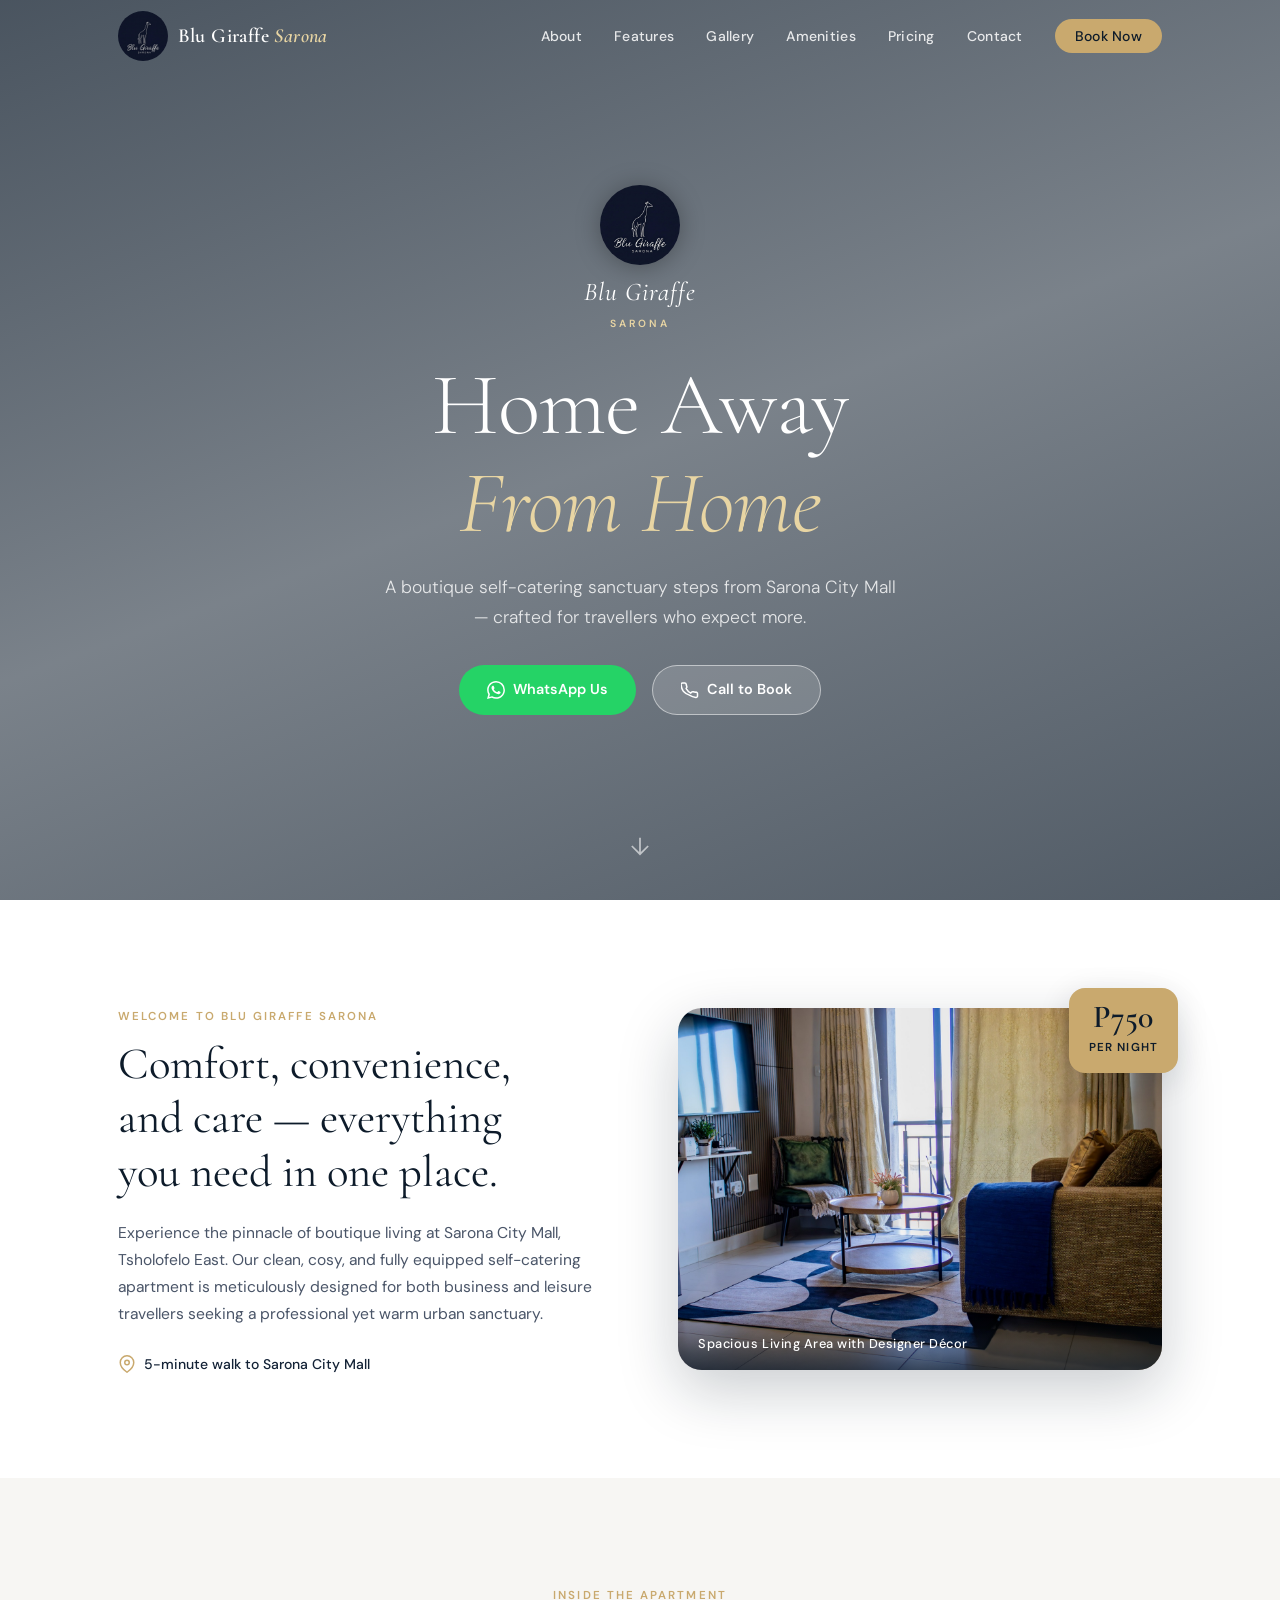
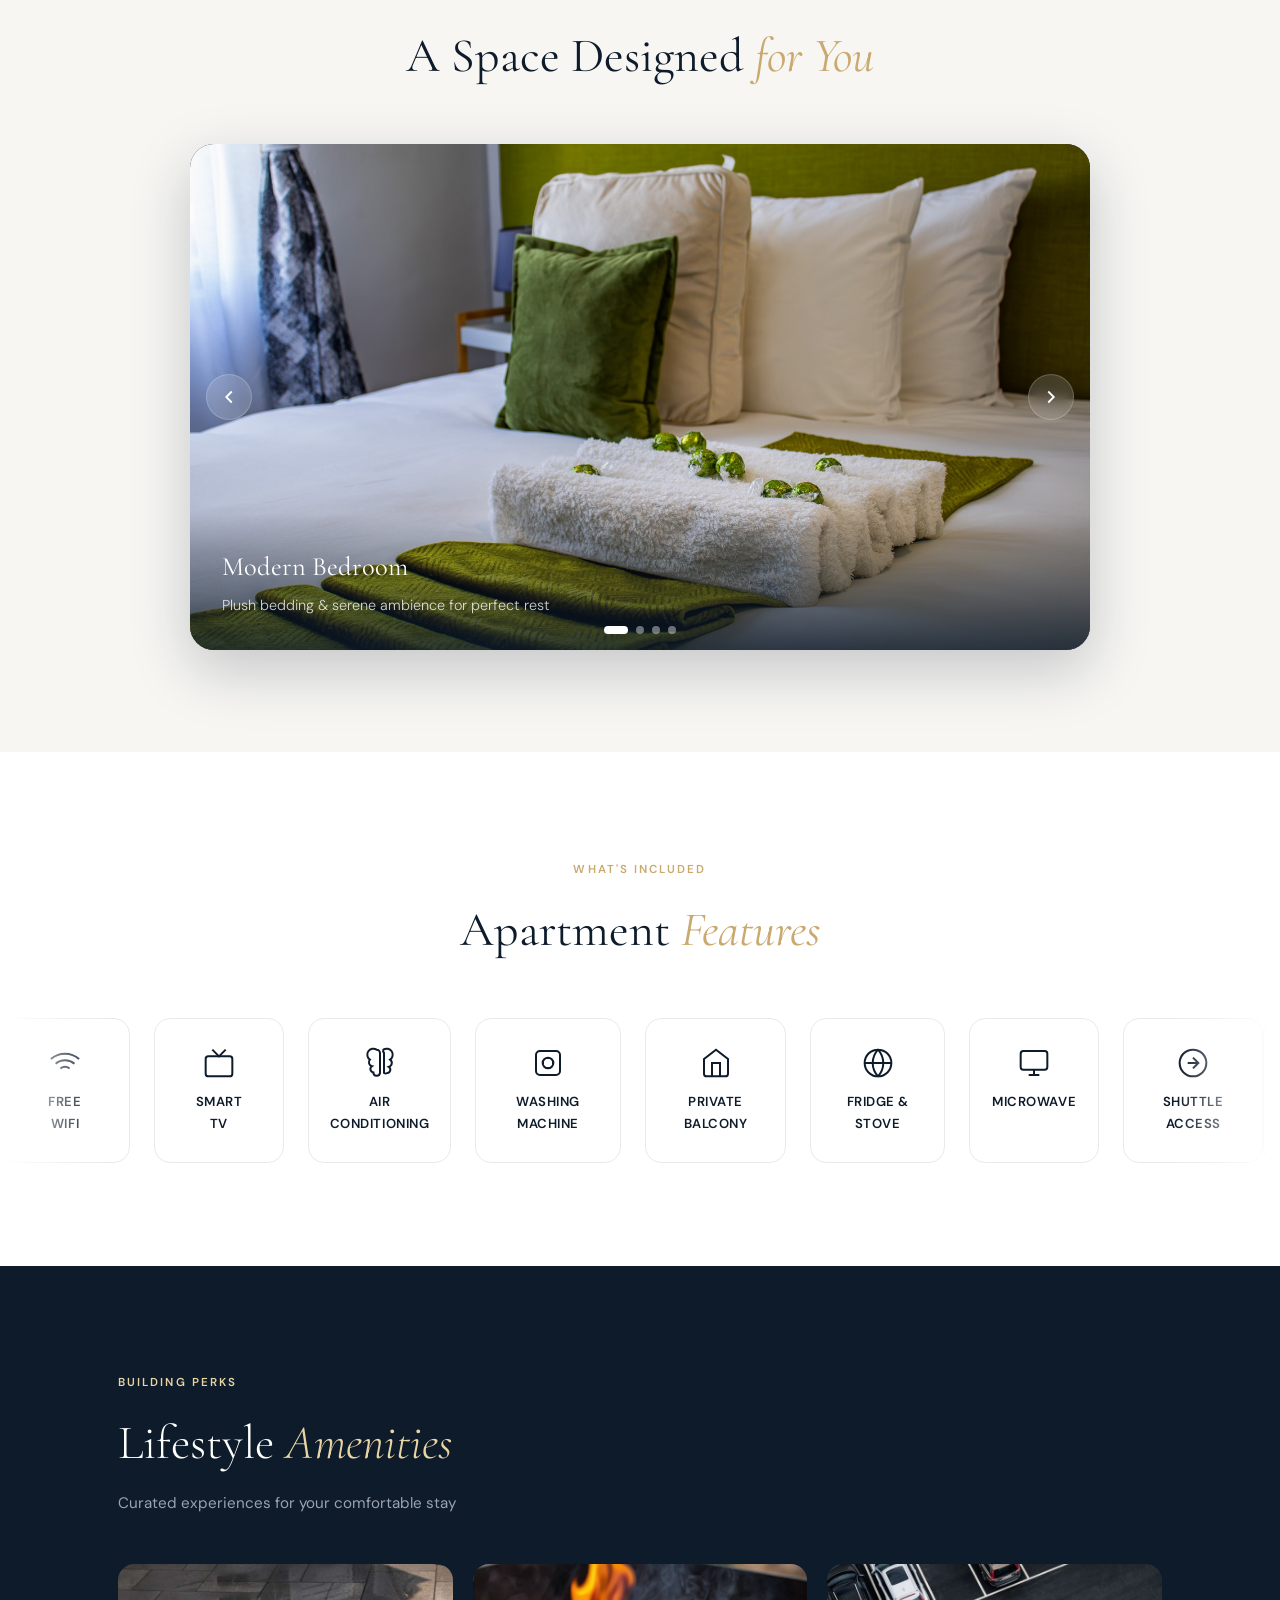
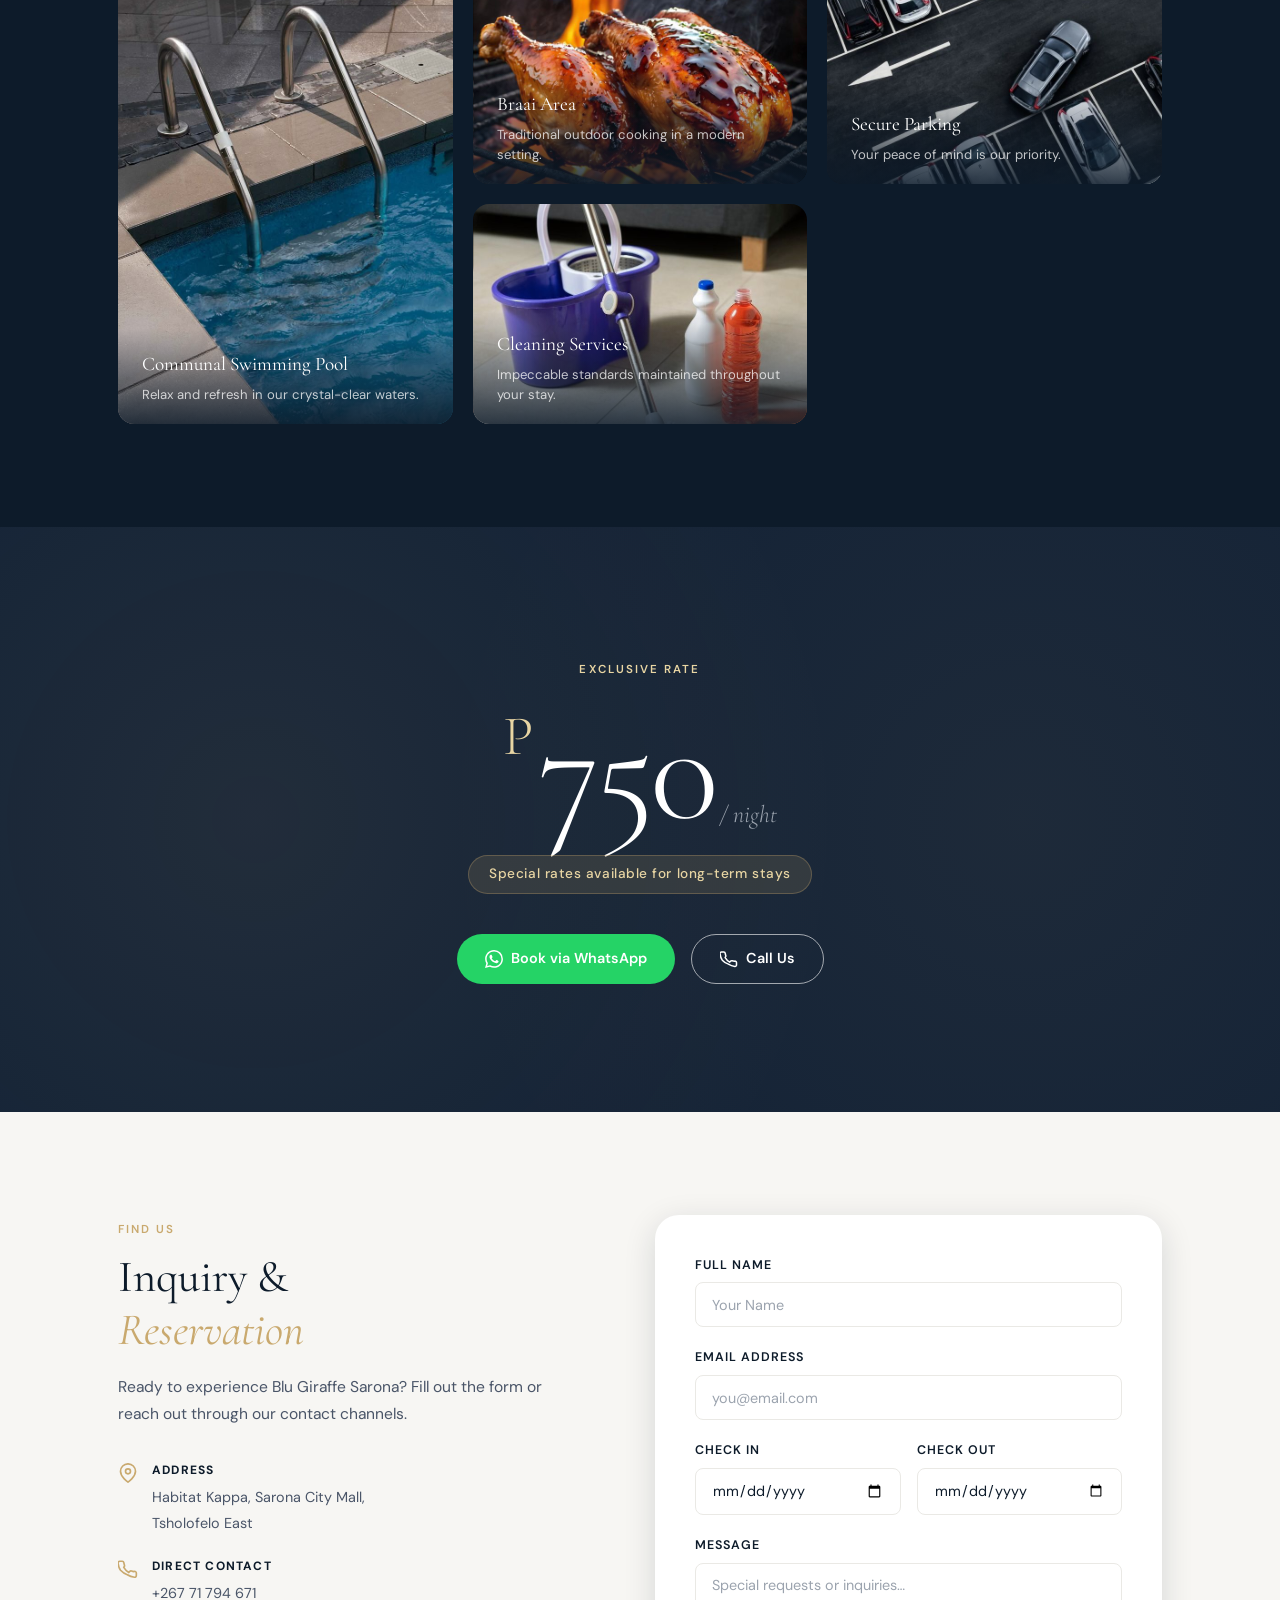
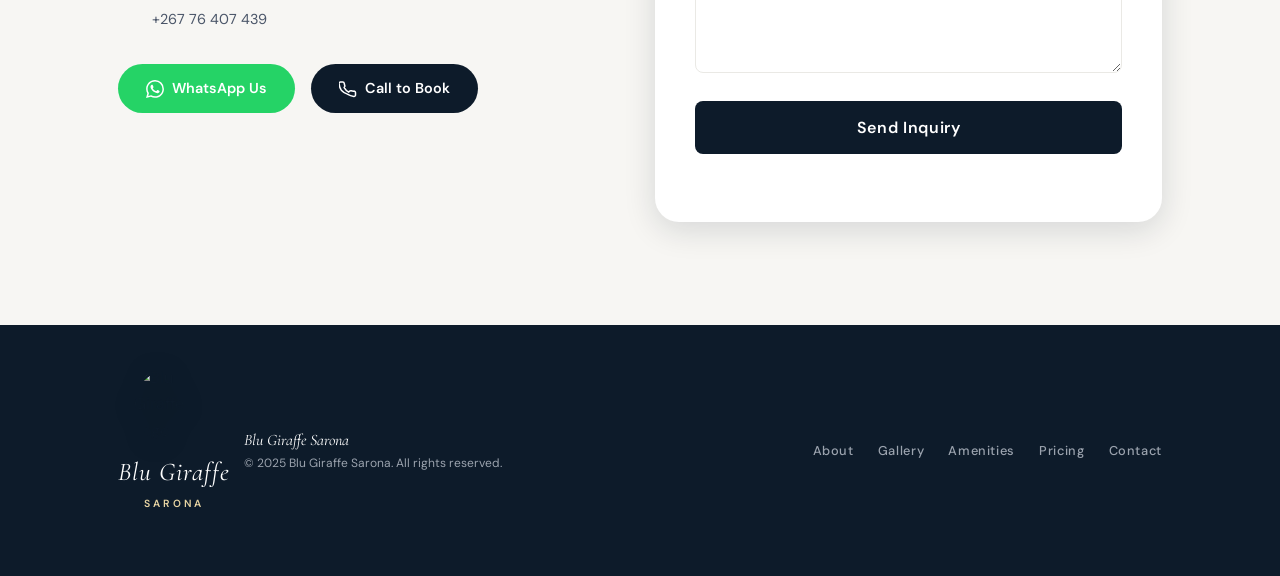
==== commit 61b856d0: "updated html" ====
--- a/index.html
+++ b/index.html
@@ -117,7 +117,7 @@
       <div class="slider__track" id="sliderTrack">
         <!-- Slide 1 -->
         <div class="slider__slide" data-index="0">
-          <img src="asserts/images/BedRoom.jpeg" alt="Modern Bedroom" loading="lazy" />
+          <img src="asserts/images/BedRoom.jpeg" alt="Modern Bedroom" />
           <div class="slider__caption">
             <h3>Modern Bedroom</h3>
             <p>Plush bedding & serene ambience for perfect rest</p>
@@ -125,7 +125,7 @@
         </div>
         <!-- Slide 2 -->
         <div class="slider__slide" data-index="1">
-          <img src="asserts/images/Kitchen.jpeg" alt="Fully Equipped Kitchen" loading="lazy" />
+          <img src="asserts/images/Kitchen.jpeg" alt="Fully Equipped Kitchen"  />
           <div class="slider__caption">
             <h3>Fully Equipped Kitchen</h3>
             <p>Everything you need for home-cooked meals</p>
@@ -133,16 +133,15 @@
         </div>
         <!-- Slide 3 -->
         <div class="slider__slide" data-index="2">
-          <img src="asserts/images/LivingRoom.jpeg" alt="Designer Living Room" loading="lazy" />
+          <img src="asserts/images/LivingRoom.jpeg" alt="Designer Living Room"  />
           <div class="slider__caption">
             <h3>Living Room</h3>
             <p>Refined interiors with a warm, welcoming atmosphere</p>
           </div>
         </div>
         
-          ADD MORE SLIDES HERE:
           <div class="slider__slide" data-index="3">
-            <img src="asserts/images/Balcony.jpeg" alt="..." loading="lazy" />
+            <img src="asserts/images/Balcony.jpeg" alt="..." />
             <div class="slider__caption">
               <h3>Balcony Area</h3>
               <p>...</p>
@@ -359,7 +358,7 @@
     <div class="container footer__inner">
       <div class="footer__brand">
         <div class="hero__logo-wrap">
-  <img src="asserts/images/GoabaHouseLogo (1).svg" alt="Blu Giraffe Logo" class="hero__giraffe-icon">
+  <img src="asserts/images/" alt="Blu Giraffe Logo" class="hero__giraffe-icon">
 
   <div class="hero__brand">
     <span class="hero__brand-main">Blu Giraffe</span>
--- a/style.css
+++ b/style.css
@@ -594,6 +594,7 @@
 .features__carousel {
   overflow: hidden;
   position: relative;
+  display: flex;
   /* Fade edges */
   mask-image: linear-gradient(
     to right,
@@ -611,13 +612,13 @@
   display: flex;
   gap: 1.5rem;
   width: max-content;
-  animation: infiniteScroll 28s linear infinite;
+  animation: infiniteScroll 10s linear infinite;
 }
 .features__carousel:hover .features__list { animation-play-state: paused; }
 
 @keyframes infiniteScroll {
   from { transform: translateX(0); }
-  to   { transform: translateX(-50%); }
+  to   { transform: translateX(-100%); }
 }
 
 /* Feature card */
